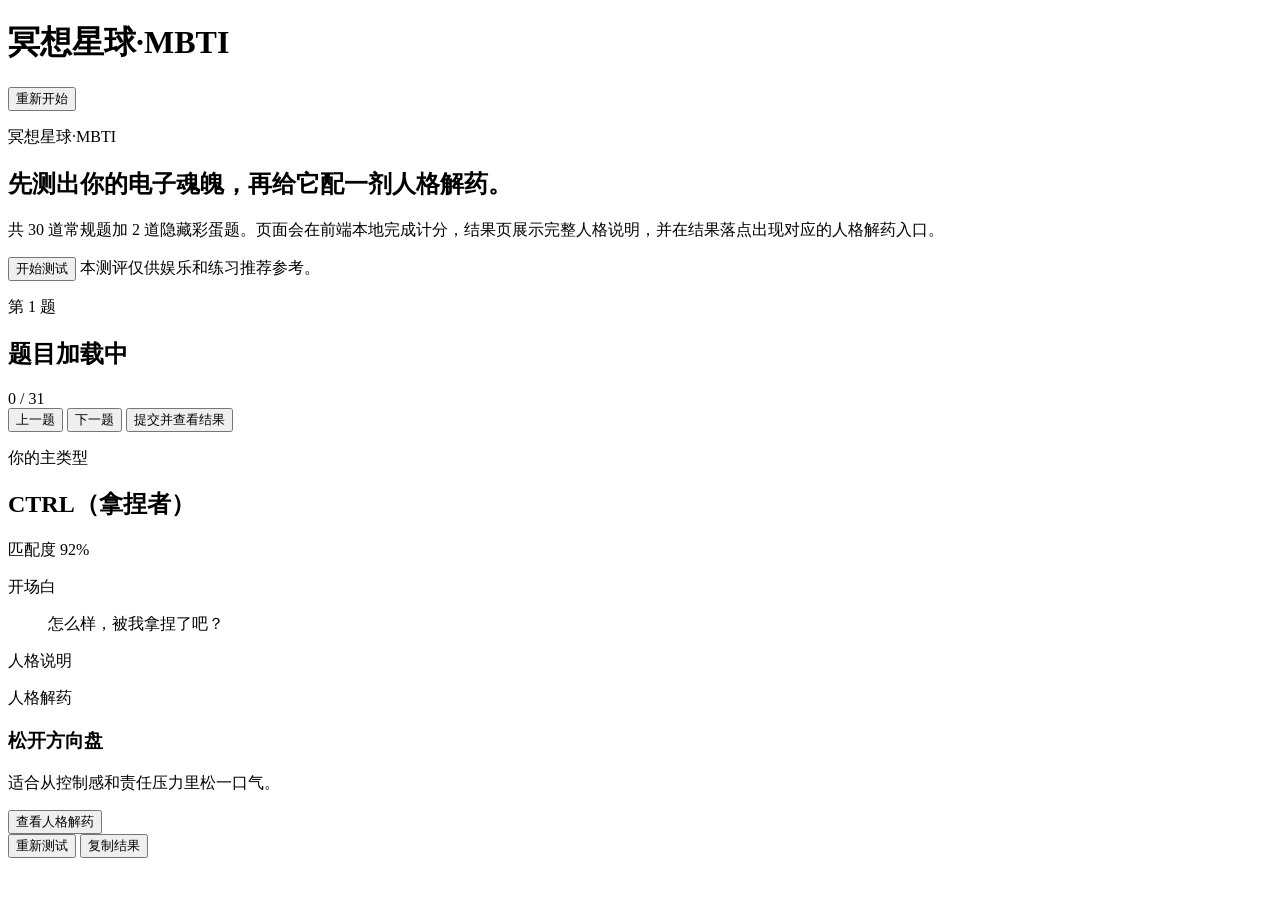
==== index.html @ 982e72dc "冥想星球SBTI 1.0" ====
<!doctype html>
<html lang="zh-CN">
  <head>
    <meta charset="UTF-8" />
    <meta name="viewport" content="width=device-width, initial-scale=1.0" />
    <title>冥想星球·MBTI</title>
    <meta
      name="description"
      content="冥想星球·MBTI 测评。前端本地完成题目计算，展示完整人格长文案，并根据人格结果推荐对应的人格解药。"
    />
    <link rel="stylesheet" href="./assets/styles.css" />
  </head>
  <body>
    <main class="app-shell">
      <header class="topbar">
        <div>
          <h1>冥想星球·MBTI</h1>
        </div>
        <button class="ghost-button hidden" id="resetTopBtn" type="button">重新开始</button>
      </header>

      <section class="intro surface" id="introScreen">
        <div class="intro-copy">
          <p class="section-kicker">冥想星球·MBTI</p>
          <h2>先测出你的电子魂魄，再给它配一剂人格解药。</h2>
          <p>
            共 30 道常规题加 2 道隐藏彩蛋题。页面会在前端本地完成计分，结果页展示完整人格说明，并在结果落点出现对应的人格解药入口。
          </p>
          <div class="intro-actions">
            <button class="primary-button" id="startBtn" type="button">开始测试</button>
            <span>本测评仅供娱乐和练习推荐参考。</span>
          </div>
        </div>
      </section>

      <section class="test surface hidden" id="testScreen">
        <div class="test-head">
          <div>
            <p class="section-kicker" id="questionMeta">第 1 题</p>
            <h2 id="questionTitle">题目加载中</h2>
          </div>
          <div class="progress-label" id="progressText">0 / 31</div>
        </div>
        <div class="progress-track" aria-hidden="true"><span id="progressBar"></span></div>
        <form id="questionForm" class="options"></form>
        <div class="test-actions">
          <button class="ghost-button" id="prevBtn" type="button">上一题</button>
          <button class="secondary-button" id="nextBtn" type="button">下一题</button>
          <button class="primary-button hidden" id="submitBtn" type="button">提交并查看结果</button>
        </div>
      </section>

      <section class="result surface hidden" id="resultScreen">
        <div class="result-top">
          <div class="result-title">
            <p class="section-kicker" id="resultKicker">你的主类型</p>
            <h2 id="resultName">CTRL（拿捏者）</h2>
            <p class="match-badge" id="matchBadge">匹配度 92%</p>
          </div>
        </div>

        <div class="result-block">
          <p class="section-kicker">开场白</p>
          <blockquote class="result-quote" id="resultIntro">怎么样，被我拿捏了吧？</blockquote>
          <p class="section-kicker">人格说明</p>
          <p class="result-description" id="resultDesc"></p>
          <p class="safety-note hidden" id="safetyNote"></p>
        </div>

        <div class="antidote-band" id="antidoteBlock">
          <p class="section-kicker">人格解药</p>
          <h3 id="antidoteTitle">松开方向盘</h3>
          <p id="antidoteSubtitle">适合从控制感和责任压力里松一口气。</p>
          <button class="primary-button" id="antidoteBtn" type="button">查看人格解药</button>
        </div>

        <div class="result-actions">
          <button class="ghost-button" id="restartBtn" type="button">重新测试</button>
          <button class="secondary-button" id="copyBtn" type="button">复制结果</button>
        </div>
      </section>
    </main>

    <script src="./assets/data/sbti-data.js"></script>
    <script src="./assets/data/antidote-data.js"></script>
    <script src="./assets/js/app.js"></script>
  </body>
</html>
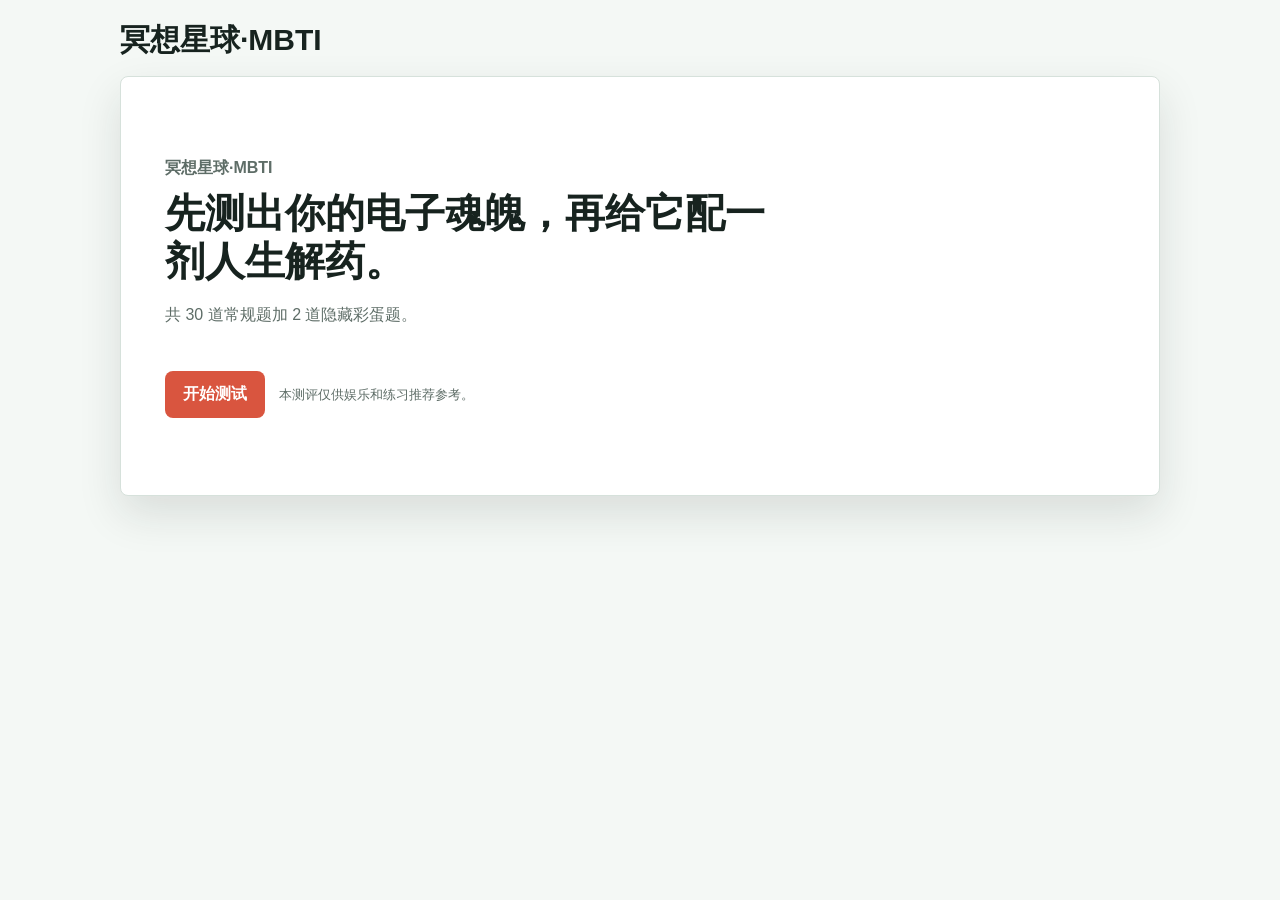
==== commit 0639ba5e: "feat: 修改内容" ====
--- a/index.html
+++ b/index.html
@@ -6,13 +6,13 @@
     <title>冥想星球·MBTI</title>
     <meta
       name="description"
-      content="冥想星球·MBTI 测评。前端本地完成题目计算，展示完整人格长文案，并根据人格结果推荐对应的人格解药。"
+      content="冥想星球·MBTI 测评。测试你的人格，并根据人格结果推荐对应的人生解药。"
     />
     <link rel="stylesheet" href="./assets/styles.css" />
   </head>
   <body>
     <main class="app-shell">
-      <header class="topbar">
+      <header class="topbar" id="topbar">
         <div>
           <h1>冥想星球·MBTI</h1>
         </div>
@@ -22,9 +22,9 @@
       <section class="intro surface" id="introScreen">
         <div class="intro-copy">
           <p class="section-kicker">冥想星球·MBTI</p>
-          <h2>先测出你的电子魂魄，再给它配一剂人格解药。</h2>
+          <h2>先测出你的电子魂魄，再给它配一剂人生解药。</h2>
           <p>
-            共 30 道常规题加 2 道隐藏彩蛋题。页面会在前端本地完成计分，结果页展示完整人格说明，并在结果落点出现对应的人格解药入口。
+            共 30 道常规题加 2 道隐藏彩蛋题。
           </p>
           <div class="intro-actions">
             <button class="primary-button" id="startBtn" type="button">开始测试</button>
@@ -34,14 +34,14 @@
       </section>
 
       <section class="test surface hidden" id="testScreen">
+        <div class="test-progress">
+          <div class="progress-label" id="progressText">0 / 31</div>
+          <div class="progress-track" aria-hidden="true"><span id="progressBar"></span></div>
+        </div>
         <div class="test-head">
-          <div>
-            <p class="section-kicker" id="questionMeta">第 1 题</p>
-            <h2 id="questionTitle">题目加载中</h2>
-          </div>
-          <div class="progress-label" id="progressText">0 / 31</div>
+          <p class="section-kicker" id="questionMeta">第 1 题</p>
+          <h2 id="questionTitle">题目加载中</h2>
         </div>
-        <div class="progress-track" aria-hidden="true"><span id="progressBar"></span></div>
         <form id="questionForm" class="options"></form>
         <div class="test-actions">
           <button class="ghost-button" id="prevBtn" type="button">上一题</button>
@@ -68,10 +68,10 @@
         </div>
 
         <div class="antidote-band" id="antidoteBlock">
-          <p class="section-kicker">人格解药</p>
+          <p class="section-kicker">人生解药</p>
           <h3 id="antidoteTitle">松开方向盘</h3>
           <p id="antidoteSubtitle">适合从控制感和责任压力里松一口气。</p>
-          <button class="primary-button" id="antidoteBtn" type="button">查看人格解药</button>
+          <button class="primary-button" id="antidoteBtn" type="button">查看人生解药</button>
         </div>
 
         <div class="result-actions">
@@ -81,6 +81,8 @@
       </section>
     </main>
 
+    <script src="./assets/data/sbti-questions.js"></script>
+    <script src="./assets/data/sbti-results.js"></script>
     <script src="./assets/data/sbti-data.js"></script>
     <script src="./assets/data/antidote-data.js"></script>
     <script src="./assets/js/app.js"></script>
--- a/assets/styles.css
+++ b/assets/styles.css
@@ -0,0 +1,601 @@
+:root {
+  --bg: #f4f8f5;
+  --surface: #ffffff;
+  --ink: #17231f;
+  --muted: #5e6d67;
+  --line: #d6e1db;
+  --green: #2f7d75;
+  --green-dark: #1f5f59;
+  --coral: #d9553f;
+  --yellow: #f3b63f;
+  --soft: #eaf4ef;
+  --shadow: 0 18px 44px rgba(23, 35, 31, 0.12);
+}
+
+* {
+  box-sizing: border-box;
+}
+
+html,
+body {
+  margin: 0;
+  min-height: 100%;
+}
+
+body {
+  font-family: -apple-system, BlinkMacSystemFont, "Segoe UI", "PingFang SC", "Microsoft YaHei", sans-serif;
+  background: var(--bg);
+  color: var(--ink);
+}
+
+button {
+  border: 0;
+  border-radius: 8px;
+  cursor: pointer;
+  font: inherit;
+  font-weight: 700;
+}
+
+a {
+  color: inherit;
+}
+
+button:disabled {
+  cursor: not-allowed;
+  opacity: 0.45;
+}
+
+.hidden {
+  display: none !important;
+}
+
+.app-shell {
+  width: min(1040px, calc(100% - 28px));
+  margin: 0 auto;
+  padding: 22px 0 48px;
+}
+
+.topbar {
+  display: flex;
+  justify-content: space-between;
+  align-items: center;
+  gap: 18px;
+  margin-bottom: 18px;
+}
+
+.topbar h1,
+.intro h2,
+.test h2,
+.result h2,
+.result h3 {
+  margin: 0;
+  letter-spacing: 0;
+}
+
+.topbar h1 {
+  font-size: 30px;
+  line-height: 1.2;
+}
+
+.section-kicker,
+.eyebrow {
+  margin: 0 0 8px;
+  color: var(--green-dark);
+  font-size: 13px;
+  font-weight: 800;
+}
+
+.surface {
+  background: var(--surface);
+  border: 1px solid var(--line);
+  border-radius: 8px;
+  box-shadow: var(--shadow);
+}
+
+.intro {
+  display: grid;
+  grid-template-columns: 1fr;
+  min-height: 420px;
+  overflow: hidden;
+}
+
+.intro-copy {
+  display: flex;
+  flex-direction: column;
+  justify-content: center;
+  padding: 44px;
+}
+
+.intro-copy h2 {
+  max-width: 620px;
+  font-size: 40px;
+  line-height: 1.18;
+}
+
+.intro-copy p {
+  max-width: 680px;
+  color: var(--muted);
+  font-size: 16px;
+  line-height: 1.8;
+}
+
+.intro-actions {
+  display: flex;
+  align-items: center;
+  flex-wrap: wrap;
+  gap: 14px;
+  margin-top: 26px;
+}
+
+.intro-actions span {
+  color: var(--muted);
+  font-size: 13px;
+}
+
+.primary-button {
+  background: var(--coral);
+  color: #fff;
+  padding: 13px 18px;
+}
+
+.secondary-button {
+  background: var(--green);
+  color: #fff;
+  padding: 13px 18px;
+}
+
+.ghost-button {
+  background: #fff;
+  color: var(--green-dark);
+  border: 1px solid var(--line);
+  padding: 12px 16px;
+}
+
+.ghost-link,
+.primary-link {
+  display: inline-flex;
+  align-items: center;
+  justify-content: center;
+  min-height: 44px;
+  border-radius: 8px;
+  font-weight: 800;
+  text-decoration: none;
+}
+
+.ghost-link {
+  padding: 0 16px;
+  border: 1px solid var(--line);
+  color: var(--green-dark);
+  background: #fff;
+}
+
+.primary-link {
+  width: fit-content;
+  margin-top: 18px;
+  padding: 0 18px;
+  color: #fff;
+  background: var(--coral);
+}
+
+.test,
+.result {
+  padding: 26px;
+}
+
+.test-head {
+  margin-bottom: 30px;
+}
+
+.test h2 {
+  font-size: 24px;
+  line-height: 1.55;
+  white-space: pre-wrap;
+  max-width: 820px;
+}
+
+.test-progress {
+  display: flex;
+  flex-direction: column;
+  align-items: flex-end;
+  gap: 12px;
+  width: min(320px, 34vw);
+  min-width: 220px;
+  margin-left: auto;
+  margin-bottom: 24px;
+}
+
+.progress-label {
+  white-space: nowrap;
+  color: var(--green-dark);
+  font-weight: 900;
+}
+
+.progress-track {
+  height: 10px;
+  width: 100%;
+  overflow: hidden;
+  border-radius: 8px;
+  background: #e4ece8;
+}
+
+.progress-track span {
+  display: block;
+  width: 0;
+  height: 100%;
+  border-radius: inherit;
+  background: var(--green);
+  transition: width 180ms ease;
+}
+
+.options {
+  display: grid;
+  gap: 12px;
+  margin-top: 14px;
+}
+
+.option-row {
+  display: grid;
+  grid-template-columns: 34px 1fr;
+  gap: 12px;
+  align-items: start;
+  padding: 16px;
+  border: 1px solid var(--line);
+  border-radius: 8px;
+  background: #fff;
+}
+
+.option-row input {
+  width: 20px;
+  height: 20px;
+  margin: 2px 0 0;
+  accent-color: var(--coral);
+}
+
+.option-label {
+  color: var(--ink);
+  font-size: 16px;
+  line-height: 1.65;
+}
+
+.option-code {
+  color: var(--coral);
+  font-weight: 900;
+  margin-right: 8px;
+}
+
+.test-actions,
+.result-actions {
+  display: flex;
+  flex-wrap: wrap;
+  gap: 12px;
+  margin-top: 22px;
+}
+
+.test-actions {
+  justify-content: center;
+}
+
+.result-actions {
+  justify-content: flex-end;
+}
+
+.result-top {
+  display: grid;
+  grid-template-columns: 1fr;
+  gap: 22px;
+  align-items: stretch;
+}
+
+.result-title {
+  display: flex;
+  flex-direction: column;
+  justify-content: center;
+  min-height: 180px;
+  padding: 20px 0 8px;
+}
+
+.result-title h2 {
+  font-size: 42px;
+  line-height: 1.18;
+}
+
+.match-badge {
+  display: inline-flex;
+  width: fit-content;
+  margin: 18px 0 0;
+  padding: 9px 12px;
+  border: 1px solid var(--line);
+  border-radius: 8px;
+  color: var(--green-dark);
+  background: var(--soft);
+  font-weight: 900;
+}
+
+.result-block {
+  margin-top: 24px;
+  padding-top: 22px;
+  border-top: 1px solid var(--line);
+}
+
+.result-block h3,
+.antidote-band h3 {
+  font-size: 22px;
+  line-height: 1.35;
+}
+
+.result-block p,
+.antidote-band p {
+  color: var(--muted);
+  font-size: 15px;
+  line-height: 1.9;
+}
+
+.result-quote {
+  margin: 0 0 22px;
+  padding: 14px 16px;
+  border-left: 4px solid var(--coral);
+  background: #fff7f3;
+  color: var(--ink);
+  font-size: 20px;
+  font-weight: 800;
+  line-height: 1.6;
+}
+
+.result-description {
+  margin: 0;
+  color: var(--ink) !important;
+  font-size: 16px !important;
+  line-height: 1.95 !important;
+  white-space: pre-wrap;
+}
+
+.safety-note {
+  padding: 12px 14px;
+  border-left: 4px solid var(--yellow);
+  background: #fff8e4;
+  color: #5f4920 !important;
+}
+
+.antidote-band {
+  margin-top: 24px;
+  padding: 22px;
+  border-radius: 8px;
+  background: #183b34;
+  color: #fff;
+}
+
+.antidote-band .section-kicker,
+.antidote-band p {
+  color: #d7ece4;
+}
+
+.prescription-page {
+  display: grid;
+  gap: 22px;
+  padding: 30px;
+  background:
+    linear-gradient(180deg, rgba(234, 244, 239, 0.72), rgba(255, 255, 255, 0) 260px),
+    #fff;
+}
+
+.prescription-hero {
+  padding-bottom: 22px;
+  border-bottom: 1px solid var(--line);
+}
+
+.prescription-hero h2,
+.prescription-panel h3 {
+  margin: 0;
+  letter-spacing: 0;
+}
+
+.prescription-hero h2 {
+  font-size: 38px;
+  line-height: 1.2;
+}
+
+.prescription-hero p,
+.practice-item p {
+  color: var(--muted);
+  line-height: 1.85;
+}
+
+.prescription-name {
+  margin: 8px 0 0;
+  color: var(--ink) !important;
+  font-size: 20px;
+  font-weight: 800;
+  line-height: 1.4;
+}
+
+.prescription-meta {
+  display: inline-flex;
+  margin: 4px 0 0;
+  padding: 8px 10px;
+  border: 1px solid var(--line);
+  border-radius: 8px;
+  background: #fff;
+  color: var(--green-dark) !important;
+  font-weight: 800;
+}
+
+.prescription-panel {
+  padding: 20px;
+  border: 1px solid var(--line);
+  border-radius: 8px;
+  background: rgba(255, 255, 255, 0.88);
+}
+
+.prescription-panel-head {
+  display: flex;
+  justify-content: space-between;
+  gap: 18px;
+  align-items: flex-start;
+  flex-wrap: wrap;
+}
+
+.prescription-panel-head span {
+  padding: 8px 10px;
+  border-radius: 8px;
+  background: var(--soft);
+  color: var(--green-dark);
+  font-weight: 900;
+}
+
+.featured-practices {
+  display: grid;
+  grid-template-columns: repeat(3, minmax(0, 1fr));
+  gap: 12px;
+  margin-top: 16px;
+}
+
+.featured-practice {
+  display: grid;
+  grid-template-columns: 34px 1fr;
+  gap: 12px;
+  min-height: 132px;
+  border: 1px solid var(--line);
+  border-radius: 8px;
+  padding: 12px;
+  background: #fff;
+  text-decoration: none;
+}
+
+.featured-practice strong,
+.featured-practice em {
+  display: block;
+}
+
+.featured-practice strong {
+  font-size: 17px;
+  line-height: 1.35;
+}
+
+.featured-practice em {
+  margin-top: 8px;
+  color: var(--muted);
+  font-style: normal;
+  line-height: 1.65;
+}
+
+.practice-list {
+  display: grid;
+  gap: 12px;
+  margin-top: 16px;
+}
+
+.practice-item {
+  padding: 16px;
+  border: 1px solid var(--line);
+  border-radius: 8px;
+  background: #fff;
+}
+
+.practice-title-row {
+  display: flex;
+  align-items: center;
+  gap: 12px;
+  flex-wrap: wrap;
+}
+
+.practice-title-row h4 {
+  flex: 1;
+  min-width: 180px;
+  margin: 0;
+  font-size: 18px;
+  line-height: 1.35;
+}
+
+.practice-order {
+  display: inline-flex;
+  align-items: center;
+  justify-content: center;
+  width: 30px;
+  height: 30px;
+  border-radius: 8px;
+  background: var(--coral);
+  color: #fff;
+  font-weight: 900;
+}
+
+.practice-duration {
+  color: var(--green-dark);
+  font-weight: 900;
+}
+
+.practice-foot,
+.prescription-actions {
+  display: flex;
+  justify-content: space-between;
+  gap: 12px;
+  align-items: center;
+  flex-wrap: wrap;
+}
+
+.practice-foot span {
+  color: var(--muted);
+  font-size: 13px;
+}
+
+.practice-foot a {
+  color: var(--coral);
+  font-weight: 900;
+  text-decoration: none;
+}
+
+.prescription-actions {
+  justify-content: flex-end;
+}
+
+@media (max-width: 760px) {
+  .app-shell {
+    width: min(100% - 20px, 1040px);
+    padding-top: 14px;
+  }
+
+  .topbar {
+    align-items: flex-start;
+  }
+
+  .topbar h1 {
+    font-size: 24px;
+  }
+
+  .intro,
+  .result-top,
+  .featured-practices {
+    grid-template-columns: 1fr;
+  }
+
+  .intro-copy,
+  .prescription-page,
+  .test,
+  .result {
+    padding: 18px;
+  }
+
+  .intro-copy h2,
+  .result-title h2,
+  .prescription-hero h2 {
+    font-size: 28px;
+  }
+
+  .test h2 {
+    font-size: 20px;
+  }
+
+  .test-head {
+    margin-bottom: 26px;
+  }
+
+  .test-progress {
+    align-items: stretch;
+    width: 100%;
+    min-width: 0;
+    margin-bottom: 20px;
+  }
+
+  .options {
+    margin-top: 18px;
+  }
+}
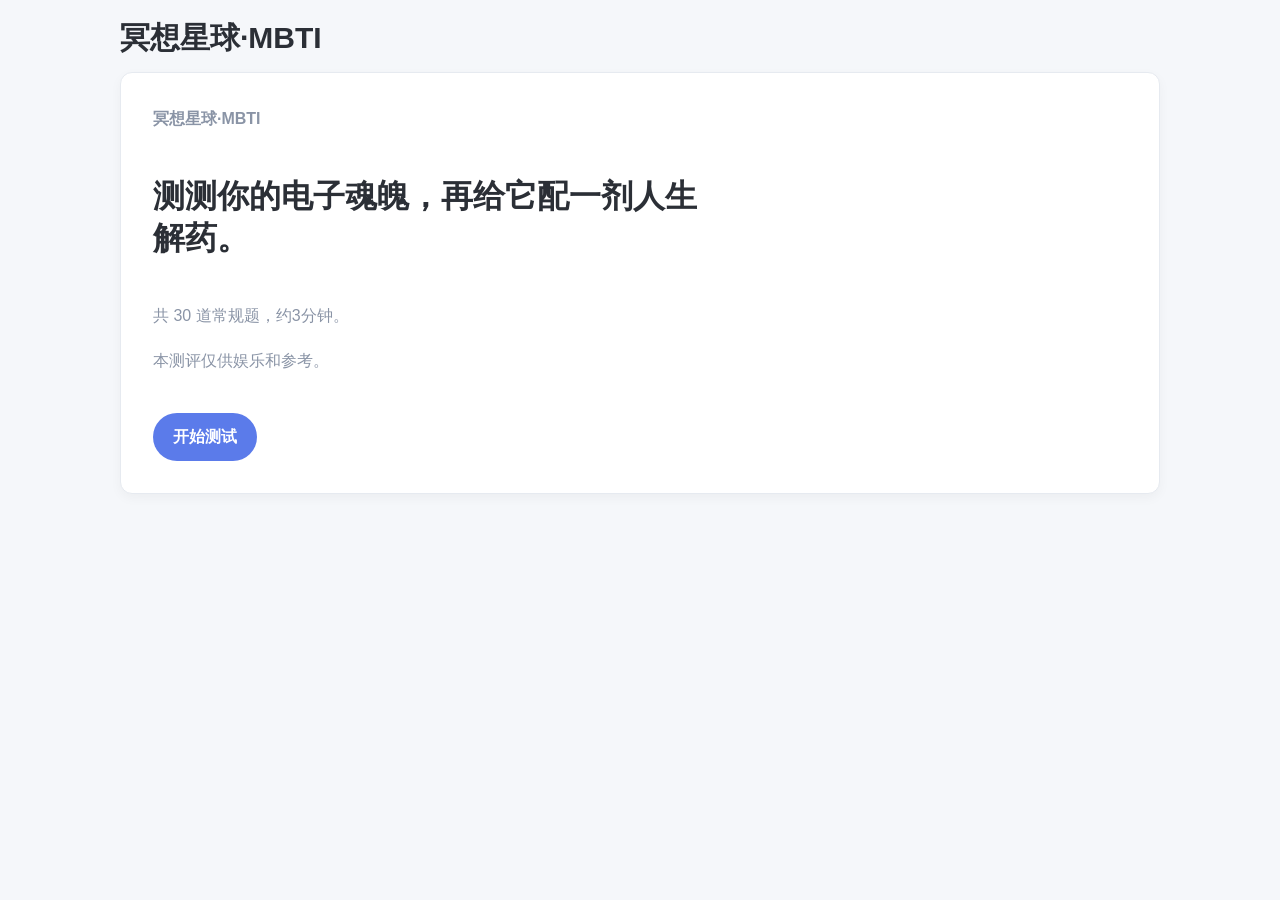
==== commit c645abb3: "根据品牌UI规范，修改样式" ====
--- a/index.html
+++ b/index.html
@@ -16,50 +16,52 @@
         <div>
           <h1>冥想星球·MBTI</h1>
         </div>
-        <button class="ghost-button hidden" id="resetTopBtn" type="button">重新开始</button>
+        <button class="button-ghost hidden" id="resetTopBtn" type="button">重新开始</button>
       </header>
 
-      <section class="intro surface" id="introScreen">
-        <div class="intro-copy">
-          <p class="section-kicker">冥想星球·MBTI</p>
-          <h2>先测出你的电子魂魄，再给它配一剂人生解药。</h2>
-          <p>
-            共 30 道常规题加 2 道隐藏彩蛋题。
-          </p>
-          <div class="intro-actions">
-            <button class="primary-button" id="startBtn" type="button">开始测试</button>
-            <span>本测评仅供娱乐和练习推荐参考。</span>
+      <section class="intro-screen" id="introScreen">
+        <div class="card intro-card">
+          <div class="intro-copy">
+            <p class="section-kicker">冥想星球·MBTI</p>
+            <h2>测测你的电子魂魄，再给它配一剂人生解药。</h2>
+            <p class="intro-summary">
+              共 30 道常规题，约3分钟。
+            </p>
+            <p class="intro-note">本测评仅供娱乐和参考。</p>
+            <div class="intro-actions">
+              <button class="button-primary" id="startBtn" type="button">开始测试</button>
+            </div>
           </div>
         </div>
       </section>
 
-      <section class="test surface hidden" id="testScreen">
-        <div class="test-progress">
-          <div class="progress-label" id="progressText">0 / 31</div>
-          <div class="progress-track" aria-hidden="true"><span id="progressBar"></span></div>
-        </div>
-        <div class="test-head">
-          <p class="section-kicker" id="questionMeta">第 1 题</p>
-          <h2 id="questionTitle">题目加载中</h2>
-        </div>
-        <form id="questionForm" class="options"></form>
-        <div class="test-actions">
-          <button class="ghost-button" id="prevBtn" type="button">上一题</button>
-          <button class="secondary-button" id="nextBtn" type="button">下一题</button>
-          <button class="primary-button hidden" id="submitBtn" type="button">提交并查看结果</button>
+      <section class="test hidden" id="testScreen">
+        <div class="card test-card">
+          <div class="test-progress">
+            <div class="progress-label progress" id="progressText">0 / 31</div>
+            <div class="progress-track" aria-hidden="true"><span id="progressBar"></span></div>
+          </div>
+          <div class="test-head">
+            <p class="section-kicker" id="questionMeta">第 1 题</p>
+            <h2 id="questionTitle">题目加载中</h2>
+          </div>
+          <form id="questionForm" class="options"></form>
+          <div class="test-actions">
+            <button class="button-ghost" id="prevBtn" type="button">上一题</button>
+            <button class="button-secondary" id="nextBtn" type="button">下一题</button>
+            <button class="button-primary hidden" id="submitBtn" type="button">提交并查看结果</button>
+          </div>
         </div>
       </section>
 
-      <section class="result surface hidden" id="resultScreen">
-        <div class="result-top">
-          <div class="result-title">
-            <p class="section-kicker" id="resultKicker">你的主类型</p>
-            <h2 id="resultName">CTRL（拿捏者）</h2>
-            <p class="match-badge" id="matchBadge">匹配度 92%</p>
-          </div>
+      <section class="result hidden" id="resultScreen">
+        <div class="card result-card result-card--highlight">
+          <p class="section-kicker" id="resultKicker">你的主类型</p>
+          <h2 class="result-highlight" id="resultName">CTRL（拿捏者）</h2>
+          <p class="result-match" id="matchBadge">匹配度 92%</p>
         </div>
 
-        <div class="result-block">
+        <div class="card result-card result-card--detail">
           <p class="section-kicker">开场白</p>
           <blockquote class="result-quote" id="resultIntro">怎么样，被我拿捏了吧？</blockquote>
           <p class="section-kicker">人格说明</p>
@@ -67,16 +69,16 @@
           <p class="safety-note hidden" id="safetyNote"></p>
         </div>
 
-        <div class="antidote-band" id="antidoteBlock">
+        <div class="card result-card result-card--antidote" id="antidoteBlock">
           <p class="section-kicker">人生解药</p>
           <h3 id="antidoteTitle">松开方向盘</h3>
           <p id="antidoteSubtitle">适合从控制感和责任压力里松一口气。</p>
-          <button class="primary-button" id="antidoteBtn" type="button">查看人生解药</button>
+          <button class="button-primary" id="antidoteBtn" type="button">查看人生解药</button>
         </div>
 
         <div class="result-actions">
-          <button class="ghost-button" id="restartBtn" type="button">重新测试</button>
-          <button class="secondary-button" id="copyBtn" type="button">复制结果</button>
+          <button class="button-ghost" id="restartBtn" type="button">重新测试</button>
+          <button class="button-secondary" id="copyBtn" type="button">复制结果</button>
         </div>
       </section>
     </main>
--- a/assets/styles.css
+++ b/assets/styles.css
@@ -1,15 +1,25 @@
 :root {
-  --bg: #f4f8f5;
-  --surface: #ffffff;
-  --ink: #17231f;
-  --muted: #5e6d67;
-  --line: #d6e1db;
-  --green: #2f7d75;
-  --green-dark: #1f5f59;
-  --coral: #d9553f;
-  --yellow: #f3b63f;
-  --soft: #eaf4ef;
-  --shadow: 0 18px 44px rgba(23, 35, 31, 0.12);
+  --color-bg: #f5f7fa;
+  --color-surface: #ffffff;
+  --color-text-primary: #2b2f36;
+  --color-text-secondary: #8a94a6;
+  --color-text-disabled: #c0c6d4;
+  --color-primary: #5b7bea;
+  --color-primary-light: #e8edff;
+  --color-border: #e6eaf0;
+  --color-fill-light: #f2f4f8;
+  --color-success: #6fcf97;
+  --space-4: 4px;
+  --space-8: 8px;
+  --space-12: 12px;
+  --space-16: 16px;
+  --space-20: 20px;
+  --space-24: 24px;
+  --space-32: 32px;
+  --radius-sm: 8px;
+  --radius-md: 12px;
+  --radius-lg: 24px;
+  --shadow-soft: 0 4px 12px rgba(0, 0, 0, 0.04);
 }
 
 * {
@@ -24,16 +34,17 @@
 
 body {
   font-family: -apple-system, BlinkMacSystemFont, "Segoe UI", "PingFang SC", "Microsoft YaHei", sans-serif;
-  background: var(--bg);
-  color: var(--ink);
+  background: var(--color-bg);
+  color: var(--color-text-primary);
+}
+
+button,
+a {
+  font: inherit;
 }
 
 button {
-  border: 0;
-  border-radius: 8px;
   cursor: pointer;
-  font: inherit;
-  font-weight: 700;
 }
 
 a {
@@ -43,6 +54,7 @@
 button:disabled {
   cursor: not-allowed;
   opacity: 0.45;
+  color: var(--color-text-disabled);
 }
 
 .hidden {
@@ -52,22 +64,26 @@
 .app-shell {
   width: min(1040px, calc(100% - 28px));
   margin: 0 auto;
-  padding: 22px 0 48px;
+  padding: var(--space-20) 0 var(--space-32);
 }
 
 .topbar {
   display: flex;
   justify-content: space-between;
   align-items: center;
-  gap: 18px;
-  margin-bottom: 18px;
+  gap: var(--space-16);
+  margin-bottom: var(--space-16);
 }
 
 .topbar h1,
 .intro h2,
 .test h2,
 .result h2,
-.result h3 {
+.result h3,
+.prescription-card h2,
+.prescription-card h3,
+.prescription-hero h2,
+.prescription-panel h3 {
   margin: 0;
   letter-spacing: 0;
 }
@@ -79,22 +95,93 @@
 
 .section-kicker,
 .eyebrow {
-  margin: 0 0 8px;
-  color: var(--green-dark);
+  margin: 0 0 var(--space-8);
+  color: var(--color-text-secondary);
   font-size: 13px;
-  font-weight: 800;
-}
-
-.surface {
-  background: var(--surface);
-  border: 1px solid var(--line);
-  border-radius: 8px;
-  box-shadow: var(--shadow);
-}
-
-.intro {
-  display: grid;
-  grid-template-columns: 1fr;
+  font-weight: 700;
+}
+
+.card,
+.surface,
+.prescription-panel,
+.featured-practice,
+.practice-item {
+  background: var(--color-surface);
+  border: 1px solid var(--color-border);
+  border-radius: var(--radius-md);
+  box-shadow: var(--shadow-soft);
+}
+
+.button-primary,
+.primary-button,
+.primary-link {
+  display: inline-flex;
+  align-items: center;
+  justify-content: center;
+  min-height: 48px;
+  padding: 0 var(--space-20);
+  border: none;
+  border-radius: var(--radius-lg);
+  background: var(--color-primary);
+  color: var(--color-surface);
+  font-weight: 700;
+  text-decoration: none;
+}
+
+.button-secondary,
+.secondary-button {
+  display: inline-flex;
+  align-items: center;
+  justify-content: center;
+  min-height: 48px;
+  padding: 0 var(--space-20);
+  border: 1px solid transparent;
+  border-radius: var(--radius-lg);
+  background: var(--color-primary-light);
+  color: var(--color-primary);
+  font-weight: 700;
+}
+
+.button-ghost,
+.ghost-button,
+.ghost-link {
+  display: inline-flex;
+  align-items: center;
+  justify-content: center;
+  min-height: 48px;
+  padding: 0 var(--space-20);
+  border: 1px solid var(--color-border);
+  border-radius: var(--radius-lg);
+  background: transparent;
+  color: var(--color-primary);
+  font-weight: 700;
+  text-decoration: none;
+}
+
+.progress,
+.progress-label {
+  color: var(--color-primary);
+  font-weight: 600;
+}
+
+.result-highlight {
+  font-size: 28px;
+  line-height: 1.25;
+  color: var(--color-primary);
+  text-align: center;
+}
+
+.intro,
+.test,
+.result {
+  padding: var(--space-24);
+}
+
+.intro-screen {
+  display: block;
+}
+
+.intro-card {
   min-height: 420px;
   overflow: hidden;
 }
@@ -103,119 +190,72 @@
   display: flex;
   flex-direction: column;
   justify-content: center;
-  padding: 44px;
+  gap: var(--space-16);
+  min-height: 420px;
+  padding: var(--space-32);
 }
 
 .intro-copy h2 {
-  max-width: 620px;
-  font-size: 40px;
-  line-height: 1.18;
+  max-width: 560px;
+  font-size: 32px;
+  line-height: 1.3;
 }
 
 .intro-copy p {
   max-width: 680px;
-  color: var(--muted);
+  margin: 0;
+  color: var(--color-text-secondary);
   font-size: 16px;
   line-height: 1.8;
 }
 
+.intro-summary {
+  max-width: 560px;
+}
+
+.intro-note {
+  max-width: 520px;
+  font-size: 14px;
+}
+
 .intro-actions {
   display: flex;
   align-items: center;
-  flex-wrap: wrap;
-  gap: 14px;
-  margin-top: 26px;
-}
-
-.intro-actions span {
-  color: var(--muted);
-  font-size: 13px;
-}
-
-.primary-button {
-  background: var(--coral);
-  color: #fff;
-  padding: 13px 18px;
-}
-
-.secondary-button {
-  background: var(--green);
-  color: #fff;
-  padding: 13px 18px;
-}
-
-.ghost-button {
-  background: #fff;
-  color: var(--green-dark);
-  border: 1px solid var(--line);
-  padding: 12px 16px;
-}
-
-.ghost-link,
-.primary-link {
-  display: inline-flex;
-  align-items: center;
-  justify-content: center;
-  min-height: 44px;
-  border-radius: 8px;
-  font-weight: 800;
-  text-decoration: none;
-}
-
-.ghost-link {
-  padding: 0 16px;
-  border: 1px solid var(--line);
-  color: var(--green-dark);
-  background: #fff;
-}
-
-.primary-link {
-  width: fit-content;
-  margin-top: 18px;
-  padding: 0 18px;
-  color: #fff;
-  background: var(--coral);
-}
-
-.test,
-.result {
-  padding: 26px;
+  margin-top: auto;
+  padding-top: var(--space-12);
 }
 
 .test-head {
-  margin-bottom: 30px;
+  margin-bottom: var(--space-24);
 }
 
 .test h2 {
+  max-width: 820px;
   font-size: 24px;
   line-height: 1.55;
   white-space: pre-wrap;
-  max-width: 820px;
 }
 
 .test-progress {
   display: flex;
   flex-direction: column;
-  align-items: flex-end;
-  gap: 12px;
-  width: min(320px, 34vw);
-  min-width: 220px;
-  margin-left: auto;
-  margin-bottom: 24px;
-}
-
-.progress-label {
-  white-space: nowrap;
-  color: var(--green-dark);
-  font-weight: 900;
+  align-items: flex-start;
+  gap: var(--space-8);
+  width: 100%;
+  min-width: 0;
+  margin-bottom: var(--space-20);
+}
+
+.test-card {
+  padding: var(--space-24);
 }
 
 .progress-track {
-  height: 10px;
-  width: 100%;
+  height: 8px;
+  width: min(320px, 100%);
   overflow: hidden;
-  border-radius: 8px;
-  background: #e4ece8;
+  border-radius: var(--radius-sm);
+  background: var(--color-fill-light);
 }
 
 .progress-track span {
@@ -223,278 +263,288 @@
   width: 0;
   height: 100%;
   border-radius: inherit;
-  background: var(--green);
+  background: var(--color-primary);
   transition: width 180ms ease;
 }
 
 .options {
   display: grid;
-  gap: 12px;
-  margin-top: 14px;
-}
-
+  gap: var(--space-12);
+  margin-top: var(--space-12);
+}
+
+.option,
 .option-row {
   display: grid;
   grid-template-columns: 34px 1fr;
-  gap: 12px;
+  gap: var(--space-12);
   align-items: start;
-  padding: 16px;
-  border: 1px solid var(--line);
-  border-radius: 8px;
-  background: #fff;
-}
-
+  min-height: 48px;
+  padding: var(--space-16);
+  border: 1px solid var(--color-border);
+  border-radius: var(--radius-lg);
+  background: var(--color-fill-light);
+}
+
+.option.selected,
+.option-row.selected {
+  border: 2px solid var(--color-primary);
+  background: var(--color-surface);
+  color: var(--color-primary);
+}
+
+.option {
+  cursor: pointer;
+}
+
+.option input,
 .option-row input {
   width: 20px;
   height: 20px;
   margin: 2px 0 0;
-  accent-color: var(--coral);
+  accent-color: var(--color-primary);
 }
 
 .option-label {
-  color: var(--ink);
+  color: var(--color-text-primary);
   font-size: 16px;
   line-height: 1.65;
 }
 
 .option-code {
-  color: var(--coral);
-  font-weight: 900;
-  margin-right: 8px;
+  color: var(--color-primary);
+  font-weight: 700;
+  margin-right: var(--space-8);
 }
 
 .test-actions,
-.result-actions {
+.result-actions,
+.prescription-actions {
   display: flex;
   flex-wrap: wrap;
-  gap: 12px;
-  margin-top: 22px;
+  gap: var(--space-12);
+  align-items: center;
+  margin-top: var(--space-24);
 }
 
 .test-actions {
+  justify-content: flex-end;
+}
+
+.result-actions,
+.prescription-actions {
+  justify-content: flex-end;
+}
+
+.result {
+  display: grid;
+  gap: var(--space-16);
+  padding: 0;
+}
+
+.result-card {
+  padding: var(--space-20);
+}
+
+.result-card--highlight {
+  display: flex;
+  flex-direction: column;
+  align-items: center;
   justify-content: center;
-}
-
-.result-actions {
-  justify-content: flex-end;
-}
-
-.result-top {
-  display: grid;
-  grid-template-columns: 1fr;
-  gap: 22px;
-  align-items: stretch;
-}
-
-.result-title {
-  display: flex;
-  flex-direction: column;
+  gap: var(--space-12);
+  min-height: 180px;
+  text-align: center;
+}
+
+.result-match {
+  display: inline-flex;
+  align-items: center;
   justify-content: center;
-  min-height: 180px;
-  padding: 20px 0 8px;
-}
-
-.result-title h2 {
-  font-size: 42px;
-  line-height: 1.18;
-}
-
-.match-badge {
-  display: inline-flex;
-  width: fit-content;
-  margin: 18px 0 0;
-  padding: 9px 12px;
-  border: 1px solid var(--line);
-  border-radius: 8px;
-  color: var(--green-dark);
-  background: var(--soft);
-  font-weight: 900;
-}
-
-.result-block {
-  margin-top: 24px;
-  padding-top: 22px;
-  border-top: 1px solid var(--line);
-}
-
-.result-block h3,
-.antidote-band h3 {
+  min-height: 36px;
+  margin: 0;
+  padding: 0 var(--space-12);
+  border: 1px solid var(--color-border);
+  border-radius: var(--radius-lg);
+  background: var(--color-primary-light);
+  color: var(--color-primary);
+  font-weight: 700;
+}
+
+.result-card--detail,
+.result-card--antidote {
+  display: grid;
+  gap: var(--space-12);
+}
+
+.result-card--antidote h3 {
+  margin: 0;
   font-size: 22px;
   line-height: 1.35;
 }
 
-.result-block p,
-.antidote-band p {
-  color: var(--muted);
+.result-card--antidote p {
+  margin: 0;
+  color: var(--color-text-secondary);
   font-size: 15px;
   line-height: 1.9;
 }
 
+.result-card--detail p,
+.prescription-hero p,
+.practice-item p {
+  color: var(--color-text-secondary);
+  font-size: 15px;
+  line-height: 1.9;
+}
+
 .result-quote {
-  margin: 0 0 22px;
-  padding: 14px 16px;
-  border-left: 4px solid var(--coral);
-  background: #fff7f3;
-  color: var(--ink);
-  font-size: 20px;
-  font-weight: 800;
+  margin: 0 0 var(--space-20);
+  padding: var(--space-16);
+  border: 1px solid var(--color-border);
+  border-radius: var(--radius-sm);
+  background: var(--color-primary-light);
+  color: var(--color-text-primary);
+  font-size: 18px;
+  font-weight: 700;
   line-height: 1.6;
 }
 
 .result-description {
   margin: 0;
-  color: var(--ink) !important;
+  color: var(--color-text-primary) !important;
   font-size: 16px !important;
   line-height: 1.95 !important;
   white-space: pre-wrap;
 }
 
 .safety-note {
-  padding: 12px 14px;
-  border-left: 4px solid var(--yellow);
-  background: #fff8e4;
-  color: #5f4920 !important;
-}
-
-.antidote-band {
-  margin-top: 24px;
-  padding: 22px;
-  border-radius: 8px;
-  background: #183b34;
-  color: #fff;
-}
-
-.antidote-band .section-kicker,
-.antidote-band p {
-  color: #d7ece4;
+  padding: var(--space-12) var(--space-16);
+  margin: 0;
+  border: 1px solid var(--color-border);
+  border-radius: var(--radius-sm);
+  background: var(--color-primary-light);
+  color: var(--color-text-primary) !important;
 }
 
 .prescription-page {
   display: grid;
-  gap: 22px;
-  padding: 30px;
-  background:
-    linear-gradient(180deg, rgba(234, 244, 239, 0.72), rgba(255, 255, 255, 0) 260px),
-    #fff;
-}
-
-.prescription-hero {
-  padding-bottom: 22px;
-  border-bottom: 1px solid var(--line);
-}
-
-.prescription-hero h2,
-.prescription-panel h3 {
-  margin: 0;
-  letter-spacing: 0;
-}
-
-.prescription-hero h2 {
+  gap: var(--space-20);
+}
+
+.prescription-card {
+  padding: var(--space-20);
+}
+
+.prescription-card--overview {
+  display: grid;
+  gap: var(--space-12);
+}
+
+.prescription-card h2 {
   font-size: 38px;
   line-height: 1.2;
 }
 
-.prescription-hero p,
-.practice-item p {
-  color: var(--muted);
-  line-height: 1.85;
+.prescription-card h3 {
+  font-size: 22px;
+  line-height: 1.35;
 }
 
 .prescription-name {
-  margin: 8px 0 0;
-  color: var(--ink) !important;
+  margin: var(--space-8) 0 0;
+  color: var(--color-text-primary) !important;
   font-size: 20px;
-  font-weight: 800;
+  font-weight: 700;
   line-height: 1.4;
+}
+
+.prescription-status {
+  margin: 0;
+  color: var(--color-text-secondary);
+  font-size: 15px;
+  line-height: 1.9;
 }
 
 .prescription-meta {
   display: inline-flex;
-  margin: 4px 0 0;
-  padding: 8px 10px;
-  border: 1px solid var(--line);
-  border-radius: 8px;
-  background: #fff;
-  color: var(--green-dark) !important;
-  font-weight: 800;
-}
-
-.prescription-panel {
-  padding: 20px;
-  border: 1px solid var(--line);
-  border-radius: 8px;
-  background: rgba(255, 255, 255, 0.88);
+  margin: var(--space-4) 0 0;
+  padding: var(--space-8) var(--space-12);
+  border: 1px solid var(--color-border);
+  border-radius: var(--radius-lg);
+  background: var(--color-primary-light);
+  color: var(--color-primary) !important;
+  font-weight: 700;
 }
 
 .prescription-panel-head {
   display: flex;
   justify-content: space-between;
-  gap: 18px;
+  gap: var(--space-16);
   align-items: flex-start;
   flex-wrap: wrap;
 }
 
 .prescription-panel-head span {
-  padding: 8px 10px;
-  border-radius: 8px;
-  background: var(--soft);
-  color: var(--green-dark);
-  font-weight: 900;
+  padding: var(--space-8) var(--space-12);
+  border-radius: var(--radius-lg);
+  background: var(--color-primary-light);
+  color: var(--color-primary);
+  font-weight: 700;
 }
 
 .featured-practices {
   display: grid;
-  grid-template-columns: repeat(3, minmax(0, 1fr));
-  gap: 12px;
-  margin-top: 16px;
-}
-
-.featured-practice {
+  gap: var(--space-12);
+  margin-top: var(--space-16);
+}
+
+.practice-card {
+  box-shadow: none;
+}
+
+.practice-card--featured {
   display: grid;
   grid-template-columns: 34px 1fr;
-  gap: 12px;
-  min-height: 132px;
-  border: 1px solid var(--line);
-  border-radius: 8px;
-  padding: 12px;
-  background: #fff;
+  gap: var(--space-12);
+  align-items: start;
+  min-height: 0;
+  padding: var(--space-16);
   text-decoration: none;
 }
 
-.featured-practice strong,
-.featured-practice em {
+.practice-copy strong,
+.practice-copy em {
   display: block;
 }
 
-.featured-practice strong {
+.practice-copy strong {
   font-size: 17px;
   line-height: 1.35;
 }
 
-.featured-practice em {
-  margin-top: 8px;
-  color: var(--muted);
+.practice-copy em {
+  margin-top: var(--space-8);
+  color: var(--color-text-secondary);
   font-style: normal;
   line-height: 1.65;
 }
 
 .practice-list {
   display: grid;
-  gap: 12px;
-  margin-top: 16px;
-}
-
-.practice-item {
-  padding: 16px;
-  border: 1px solid var(--line);
-  border-radius: 8px;
-  background: #fff;
+  gap: var(--space-12);
+  margin-top: var(--space-16);
+}
+
+.practice-card--detail {
+  display: grid;
+  gap: var(--space-12);
+  padding: var(--space-16);
 }
 
 .practice-title-row {
   display: flex;
   align-items: center;
-  gap: 12px;
+  gap: var(--space-12);
   flex-wrap: wrap;
 }
 
@@ -512,45 +562,48 @@
   justify-content: center;
   width: 30px;
   height: 30px;
-  border-radius: 8px;
-  background: var(--coral);
-  color: #fff;
-  font-weight: 900;
+  border-radius: var(--radius-sm);
+  border: 1px solid var(--color-border);
+  background: var(--color-surface);
+  color: var(--color-primary);
+  font-weight: 700;
 }
 
 .practice-duration {
-  color: var(--green-dark);
-  font-weight: 900;
-}
-
-.practice-foot,
-.prescription-actions {
+  color: var(--color-primary);
+  font-weight: 700;
+}
+
+.practice-card--detail p {
+  margin: 0;
+  color: var(--color-text-secondary);
+  font-size: 15px;
+  line-height: 1.9;
+}
+
+.practice-foot {
   display: flex;
   justify-content: space-between;
-  gap: 12px;
+  gap: var(--space-12);
   align-items: center;
   flex-wrap: wrap;
 }
 
 .practice-foot span {
-  color: var(--muted);
+  color: var(--color-text-secondary);
   font-size: 13px;
 }
 
 .practice-foot a {
-  color: var(--coral);
-  font-weight: 900;
+  color: var(--color-primary);
+  font-weight: 700;
   text-decoration: none;
-}
-
-.prescription-actions {
-  justify-content: flex-end;
 }
 
 @media (max-width: 760px) {
   .app-shell {
     width: min(100% - 20px, 1040px);
-    padding-top: 14px;
+    padding-top: var(--space-12);
   }
 
   .topbar {
@@ -561,23 +614,24 @@
     font-size: 24px;
   }
 
-  .intro,
-  .result-top,
-  .featured-practices {
-    grid-template-columns: 1fr;
-  }
-
   .intro-copy,
-  .prescription-page,
   .test,
   .result {
-    padding: 18px;
+    padding: var(--space-16);
+  }
+
+  .prescription-card {
+    padding: var(--space-16);
   }
 
   .intro-copy h2,
-  .result-title h2,
-  .prescription-hero h2 {
+  .prescription-card h2 {
     font-size: 28px;
+  }
+
+  .intro-card,
+  .intro-copy {
+    min-height: auto;
   }
 
   .test h2 {
@@ -585,17 +639,22 @@
   }
 
   .test-head {
-    margin-bottom: 26px;
+    margin-bottom: var(--space-20);
   }
 
   .test-progress {
     align-items: stretch;
     width: 100%;
     min-width: 0;
-    margin-bottom: 20px;
-  }
-
-  .options {
-    margin-top: 18px;
-  }
-}
+    margin-bottom: var(--space-16);
+  }
+
+  .test-card {
+    padding: var(--space-16);
+  }
+
+  .progress-track {
+    width: 100%;
+  }
+
+}
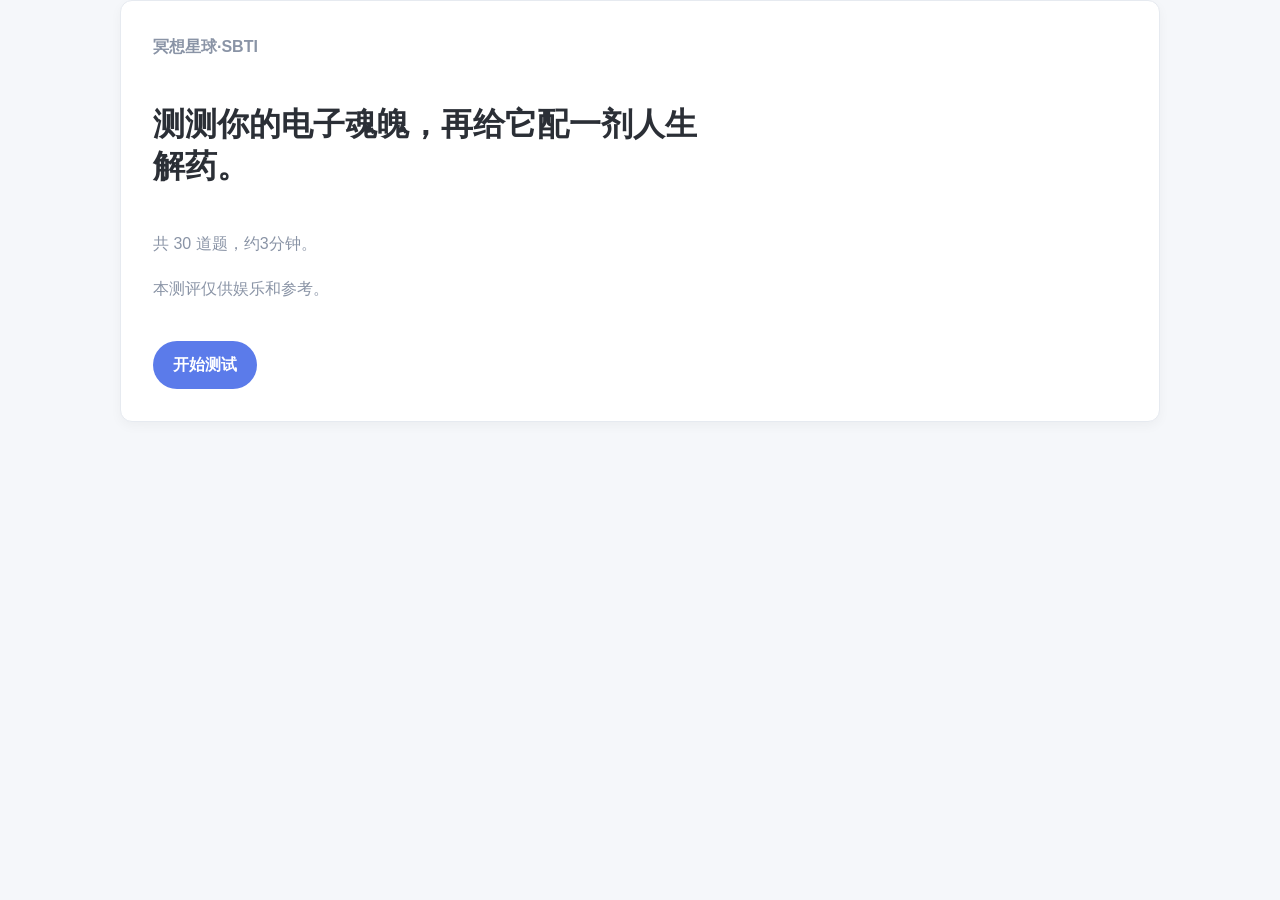
==== commit 46bfa103: "修改题目和人格文案，调整页面布局和UI样式" ====
--- a/index.html
+++ b/index.html
@@ -3,29 +3,22 @@
   <head>
     <meta charset="UTF-8" />
     <meta name="viewport" content="width=device-width, initial-scale=1.0" />
-    <title>冥想星球·MBTI</title>
+    <title>冥想星球·SBTI</title>
     <meta
       name="description"
-      content="冥想星球·MBTI 测评。测试你的人格，并根据人格结果推荐对应的人生解药。"
+      content="冥想星球·SBTI 测评。测试你的人格，并根据人格结果推荐对应的人生解药。"
     />
     <link rel="stylesheet" href="./assets/styles.css" />
   </head>
   <body>
-    <main class="app-shell">
-      <header class="topbar" id="topbar">
-        <div>
-          <h1>冥想星球·MBTI</h1>
-        </div>
-        <button class="button-ghost hidden" id="resetTopBtn" type="button">重新开始</button>
-      </header>
-
+    <main class="app-shell app-shell--survey">
       <section class="intro-screen" id="introScreen">
         <div class="card intro-card">
           <div class="intro-copy">
-            <p class="section-kicker">冥想星球·MBTI</p>
+            <p class="section-kicker">冥想星球·SBTI</p>
             <h2>测测你的电子魂魄，再给它配一剂人生解药。</h2>
             <p class="intro-summary">
-              共 30 道常规题，约3分钟。
+              共 30 道题，约3分钟。
             </p>
             <p class="intro-note">本测评仅供娱乐和参考。</p>
             <div class="intro-actions">
@@ -38,7 +31,7 @@
       <section class="test hidden" id="testScreen">
         <div class="card test-card">
           <div class="test-progress">
-            <div class="progress-label progress" id="progressText">0 / 31</div>
+            <div class="progress-label progress" id="progressText">0 / 30</div>
             <div class="progress-track" aria-hidden="true"><span id="progressBar"></span></div>
           </div>
           <div class="test-head">
@@ -49,36 +42,8 @@
           <div class="test-actions">
             <button class="button-ghost" id="prevBtn" type="button">上一题</button>
             <button class="button-secondary" id="nextBtn" type="button">下一题</button>
-            <button class="button-primary hidden" id="submitBtn" type="button">提交并查看结果</button>
+            <button class="button-primary hidden" id="submitBtn" type="button">查看结果</button>
           </div>
-        </div>
-      </section>
-
-      <section class="result hidden" id="resultScreen">
-        <div class="card result-card result-card--highlight">
-          <p class="section-kicker" id="resultKicker">你的主类型</p>
-          <h2 class="result-highlight" id="resultName">CTRL（拿捏者）</h2>
-          <p class="result-match" id="matchBadge">匹配度 92%</p>
-        </div>
-
-        <div class="card result-card result-card--detail">
-          <p class="section-kicker">开场白</p>
-          <blockquote class="result-quote" id="resultIntro">怎么样，被我拿捏了吧？</blockquote>
-          <p class="section-kicker">人格说明</p>
-          <p class="result-description" id="resultDesc"></p>
-          <p class="safety-note hidden" id="safetyNote"></p>
-        </div>
-
-        <div class="card result-card result-card--antidote" id="antidoteBlock">
-          <p class="section-kicker">人生解药</p>
-          <h3 id="antidoteTitle">松开方向盘</h3>
-          <p id="antidoteSubtitle">适合从控制感和责任压力里松一口气。</p>
-          <button class="button-primary" id="antidoteBtn" type="button">查看人生解药</button>
-        </div>
-
-        <div class="result-actions">
-          <button class="button-ghost" id="restartBtn" type="button">重新测试</button>
-          <button class="button-secondary" id="copyBtn" type="button">复制结果</button>
         </div>
       </section>
     </main>
--- a/assets/styles.css
+++ b/assets/styles.css
@@ -67,6 +67,10 @@
   padding: var(--space-20) 0 var(--space-32);
 }
 
+.app-shell--survey {
+  padding-top: var(--space-40);
+}
+
 .topbar {
   display: flex;
   justify-content: space-between;
@@ -239,7 +243,7 @@
 .test-progress {
   display: flex;
   flex-direction: column;
-  align-items: flex-start;
+  align-items: stretch;
   gap: var(--space-8);
   width: 100%;
   min-width: 0;
@@ -252,7 +256,7 @@
 
 .progress-track {
   height: 8px;
-  width: min(320px, 100%);
+  width: 100%;
   overflow: hidden;
   border-radius: var(--radius-sm);
   background: var(--color-fill-light);
@@ -336,6 +340,14 @@
   justify-content: flex-end;
 }
 
+.result-actions {
+  justify-content: stretch;
+}
+
+.result-actions .button-ghost {
+  width: 100%;
+}
+
 .result {
   display: grid;
   gap: var(--space-16);
@@ -347,13 +359,48 @@
 }
 
 .result-card--highlight {
+  min-height: 180px;
+}
+
+.result-hero {
+  display: grid;
+  grid-template-columns: 136px minmax(0, 1fr);
+  gap: var(--space-20);
+  align-items: center;
+}
+
+.result-figure {
+  min-height: 136px;
+  border: 1px solid var(--color-border);
+  border-radius: var(--radius-md);
+  background: var(--color-fill-light);
+}
+
+.result-figure-placeholder {
   display: flex;
-  flex-direction: column;
   align-items: center;
   justify-content: center;
+  min-height: 136px;
+  padding: var(--space-16);
+  color: var(--color-text-secondary);
+  font-size: 14px;
+  font-weight: 700;
+  line-height: 1.6;
+  text-align: center;
+}
+
+.result-hero-copy {
+  display: grid;
   gap: var(--space-12);
-  min-height: 180px;
-  text-align: center;
+}
+
+.result-hero-copy .section-kicker,
+.result-hero-copy .result-match {
+  justify-self: start;
+}
+
+.result-hero-copy .result-highlight {
+  text-align: left;
 }
 
 .result-match {
@@ -371,7 +418,8 @@
 }
 
 .result-card--detail,
-.result-card--antidote {
+.result-card--antidote,
+.result-card--dimensions {
   display: grid;
   gap: var(--space-12);
 }
@@ -417,6 +465,69 @@
   white-space: pre-wrap;
 }
 
+.dimension-list {
+  display: grid;
+  gap: var(--space-8);
+}
+
+.dimension-item {
+  display: grid;
+  grid-template-columns: 52px minmax(0, 1fr) auto;
+  gap: var(--space-12);
+  align-items: center;
+  padding: var(--space-12) 0;
+}
+
+.dimension-item + .dimension-item {
+  border-top: 1px solid var(--color-border);
+}
+
+.dimension-code,
+.dimension-level {
+  margin: 0;
+  font-weight: 700;
+}
+
+.dimension-code {
+  color: var(--color-primary);
+  text-transform: uppercase;
+}
+
+.dimension-copy {
+  display: grid;
+  gap: var(--space-4);
+}
+
+.dimension-model,
+.dimension-name {
+  margin: 0;
+}
+
+.dimension-model {
+  color: var(--color-text-secondary);
+  font-size: 13px;
+  line-height: 1.5;
+}
+
+.dimension-name {
+  color: var(--color-text-primary);
+  font-size: 15px;
+  line-height: 1.6;
+}
+
+.dimension-level {
+  display: inline-flex;
+  align-items: center;
+  justify-content: center;
+  min-width: 56px;
+  min-height: 32px;
+  padding: 0 var(--space-8);
+  border: 1px solid var(--color-border);
+  border-radius: var(--radius-lg);
+  background: var(--color-primary-light);
+  color: var(--color-primary);
+}
+
 .safety-note {
   padding: var(--space-12) var(--space-16);
   margin: 0;
@@ -426,162 +537,178 @@
   color: var(--color-text-primary) !important;
 }
 
-.prescription-page {
-  display: grid;
-  gap: var(--space-20);
-}
-
-.prescription-card {
-  padding: var(--space-20);
-}
-
-.prescription-card--overview {
-  display: grid;
+.sheet-nav {
+  display: flex;
+  justify-content: space-between;
+  align-items: center;
+  gap: var(--space-16);
+  max-width: 860px;
+  margin: 0 auto var(--space-12);
+}
+
+.sheet-nav-title {
+  margin: 0;
+  font-size: 32px;
+  line-height: 1.2;
+}
+
+.prescription-sheet {
+  position: relative;
+  max-width: 860px;
+  margin: 0 auto;
+  padding: var(--space-32);
+  overflow: hidden;
+  background: linear-gradient(180deg, var(--color-surface), var(--color-bg));
+  isolation: isolate;
+}
+
+.prescription-sheet::before {
+  content: "";
+  position: absolute;
+  inset: var(--space-12);
+  border: 1px solid var(--color-border);
+  border-radius: calc(var(--radius-md) - 2px);
+  pointer-events: none;
+  z-index: -1;
+}
+
+.sheet-head {
+  display: flex;
+  justify-content: space-between;
+  gap: var(--space-24);
+  align-items: flex-start;
+  padding-bottom: var(--space-24);
+  border-bottom: 1px solid var(--color-border);
+}
+
+.clinic-copy {
+  display: grid;
+  gap: var(--space-8);
+  flex: 1 1 auto;
+  min-width: 0;
+}
+
+.clinic-note,
+.info-label,
+.prescription-count,
+.prescription-date {
+  margin: 0;
+  color: var(--color-text-secondary);
+}
+
+.clinic-copy h1,
+.sheet-title,
+.prescription-sheet .prescription-name {
+  margin: 0;
+  letter-spacing: 0;
+}
+
+.clinic-copy h1 {
+  font-size: 36px;
+  line-height: 1.2;
+}
+
+.clinic-note {
+  max-width: 560px;
+  font-size: 14px;
+  line-height: 1.75;
+}
+
+.diagnosis-stamp {
+  display: inline-flex;
+  align-items: center;
+  justify-content: center;
+  flex: 0 0 auto;
+  width: 96px;
+  height: 96px;
+  border: 2px solid var(--color-primary);
+  border-radius: 999px;
+  background: var(--color-primary-light);
+  color: var(--color-primary);
+  font-size: 18px;
+  font-weight: 700;
+  line-height: 1.3;
+  letter-spacing: 0.08em;
+  text-align: center;
+  white-space: nowrap;
+  transform: rotate(-10deg);
+}
+
+.patient-grid {
+  display: grid;
+  grid-template-columns: repeat(2, minmax(0, 1fr));
+  margin-top: var(--space-20);
+  border-top: 1px solid var(--color-border);
+  border-left: 1px solid var(--color-border);
+}
+
+.info-row {
+  display: grid;
+  grid-template-columns: 88px minmax(0, 1fr);
   gap: var(--space-12);
-}
-
-.prescription-card h2 {
-  font-size: 38px;
-  line-height: 1.2;
-}
-
-.prescription-card h3 {
-  font-size: 22px;
+  padding: var(--space-16);
+  border-right: 1px solid var(--color-border);
+  border-bottom: 1px solid var(--color-border);
+}
+
+.info-label {
+  font-size: 13px;
+  font-weight: 700;
+}
+
+.info-value {
+  color: var(--color-text-primary);
+  font-size: 15px;
+  line-height: 1.75;
+}
+
+.sheet-section {
+  padding: var(--space-24) 0;
+  border-bottom: 1px solid var(--color-border);
+}
+
+.prescription-sheet .prescription-name {
+  font-size: 28px;
   line-height: 1.35;
 }
 
-.prescription-name {
-  margin: var(--space-8) 0 0;
-  color: var(--color-text-primary) !important;
-  font-size: 20px;
-  font-weight: 700;
-  line-height: 1.4;
-}
-
-.prescription-status {
+.prescription-summary,
+.sheet-paragraph,
+.instruction-list,
+.rx-usage,
+.rx-scene {
   margin: 0;
   color: var(--color-text-secondary);
   font-size: 15px;
   line-height: 1.9;
 }
 
-.prescription-meta {
-  display: inline-flex;
-  margin: var(--space-4) 0 0;
-  padding: var(--space-8) var(--space-12);
-  border: 1px solid var(--color-border);
-  border-radius: var(--radius-lg);
-  background: var(--color-primary-light);
-  color: var(--color-primary) !important;
-  font-weight: 700;
-}
-
-.prescription-panel-head {
-  display: flex;
-  justify-content: space-between;
-  gap: var(--space-16);
-  align-items: flex-start;
-  flex-wrap: wrap;
-}
-
-.prescription-panel-head span {
-  padding: var(--space-8) var(--space-12);
-  border-radius: var(--radius-lg);
-  background: var(--color-primary-light);
-  color: var(--color-primary);
-  font-weight: 700;
-}
-
-.featured-practices {
-  display: grid;
-  gap: var(--space-12);
-  margin-top: var(--space-16);
-}
-
-.practice-card {
-  box-shadow: none;
-}
-
-.practice-card--featured {
-  display: grid;
-  grid-template-columns: 34px 1fr;
-  gap: var(--space-12);
-  align-items: start;
-  min-height: 0;
-  padding: var(--space-16);
-  text-decoration: none;
-}
-
-.practice-copy strong,
-.practice-copy em {
-  display: block;
-}
-
-.practice-copy strong {
-  font-size: 17px;
+.prescription-summary {
+  margin-top: var(--space-8);
+}
+
+.sheet-title {
+  font-size: 22px;
   line-height: 1.35;
 }
 
-.practice-copy em {
-  margin-top: var(--space-8);
-  color: var(--color-text-secondary);
-  font-style: normal;
-  line-height: 1.65;
-}
-
-.practice-list {
-  display: grid;
-  gap: var(--space-12);
-  margin-top: var(--space-16);
-}
-
-.practice-card--detail {
-  display: grid;
-  gap: var(--space-12);
-  padding: var(--space-16);
-}
-
-.practice-title-row {
-  display: flex;
-  align-items: center;
-  gap: var(--space-12);
-  flex-wrap: wrap;
-}
-
-.practice-title-row h4 {
-  flex: 1;
-  min-width: 180px;
-  margin: 0;
-  font-size: 18px;
-  line-height: 1.35;
-}
-
-.practice-order {
-  display: inline-flex;
-  align-items: center;
-  justify-content: center;
-  width: 30px;
-  height: 30px;
-  border-radius: var(--radius-sm);
-  border: 1px solid var(--color-border);
-  background: var(--color-surface);
-  color: var(--color-primary);
-  font-weight: 700;
-}
-
-.practice-duration {
-  color: var(--color-primary);
-  font-weight: 700;
-}
-
-.practice-card--detail p {
-  margin: 0;
-  color: var(--color-text-secondary);
-  font-size: 15px;
-  line-height: 1.9;
-}
-
-.practice-foot {
+.sheet-paragraph {
+  max-width: 760px;
+}
+
+.instruction-list {
+  display: grid;
+  gap: var(--space-8);
+  margin: var(--space-16) 0 0;
+  padding-left: 20px;
+}
+
+.instruction-list li {
+  padding-left: var(--space-4);
+}
+
+.section-head,
+.footer-actions {
   display: flex;
   justify-content: space-between;
   gap: var(--space-12);
@@ -589,15 +716,107 @@
   flex-wrap: wrap;
 }
 
-.practice-foot span {
+.prescription-count {
+  font-size: 13px;
+  font-weight: 700;
+}
+
+.rx-list {
+  margin-top: var(--space-12);
+  border-top: 1px solid var(--color-border);
+}
+
+.rx-item {
+  display: grid;
+  grid-template-columns: minmax(0, 1fr) auto;
+  gap: var(--space-20);
+  align-items: start;
+  padding: var(--space-16) 0;
+  border-bottom: 1px dashed var(--color-border);
+  color: inherit;
+  text-decoration: none;
+}
+
+.rx-list .rx-item:last-child {
+  border-bottom: 0;
+  padding-bottom: 0;
+}
+
+a.rx-item {
+  transition:
+    background-color 160ms ease,
+    border-color 160ms ease,
+    transform 160ms ease;
+}
+
+a.rx-item:hover,
+a.rx-item:focus-visible {
+  background: rgba(91, 123, 234, 0.04);
+  outline: none;
+}
+
+a.rx-item:active {
+  transform: translateY(1px);
+}
+
+.rx-item-main {
+  display: grid;
+  gap: var(--space-8);
+}
+
+.rx-item-head {
+  display: flex;
+  align-items: baseline;
+  gap: var(--space-12);
+  flex-wrap: wrap;
+}
+
+.rx-item-head h4,
+.rx-dose {
+  margin: 0;
+}
+
+.rx-item-head h4 {
+  color: var(--color-text-primary);
+  font-size: 18px;
+  line-height: 1.5;
+}
+
+.rx-index {
   color: var(--color-text-secondary);
-  font-size: 13px;
-}
-
-.practice-foot a {
-  color: var(--color-primary);
-  font-weight: 700;
-  text-decoration: none;
+  font-size: 15px;
+  font-weight: 700;
+}
+
+.rx-dose {
+  min-width: 120px;
+  color: var(--color-text-primary);
+  font-size: 14px;
+  font-weight: 700;
+  text-align: right;
+}
+
+.sheet-footer {
+  display: grid;
+  gap: var(--space-16);
+  padding-top: var(--space-24);
+}
+
+.footer-actions {
+  justify-content: flex-start;
+  flex-direction: column;
+  align-items: stretch;
+}
+
+.footer-actions .button-ghost,
+.footer-actions .button-primary {
+  width: 100%;
+}
+
+.prescription-sheet .safety-note {
+  margin-top: var(--space-16);
+  border-left: 4px solid var(--color-primary);
+  background: var(--color-primary-light);
 }
 
 @media (max-width: 760px) {
@@ -606,12 +825,8 @@
     padding-top: var(--space-12);
   }
 
-  .topbar {
-    align-items: flex-start;
-  }
-
-  .topbar h1 {
-    font-size: 24px;
+  .app-shell--survey {
+    padding-top: var(--space-24);
   }
 
   .intro-copy,
@@ -620,12 +835,7 @@
     padding: var(--space-16);
   }
 
-  .prescription-card {
-    padding: var(--space-16);
-  }
-
-  .intro-copy h2,
-  .prescription-card h2 {
+  .intro-copy h2 {
     font-size: 28px;
   }
 
@@ -657,4 +867,128 @@
     width: 100%;
   }
 
-}
+  .result-hero {
+    grid-template-columns: 1fr;
+    gap: var(--space-16);
+  }
+
+  .result-hero-copy {
+    justify-items: center;
+    text-align: center;
+  }
+
+  .result-hero-copy .section-kicker,
+  .result-hero-copy .result-match {
+    justify-self: center;
+  }
+
+  .result-hero-copy .result-highlight {
+    text-align: center;
+  }
+
+  .dimension-item {
+    grid-template-columns: 1fr auto;
+  }
+
+  .dimension-code,
+  .dimension-copy {
+    grid-column: 1 / 2;
+  }
+
+  .dimension-level {
+    grid-column: 2 / 3;
+    grid-row: 1 / span 2;
+    align-self: center;
+  }
+
+  .sheet-nav {
+    justify-content: space-between;
+    align-items: center;
+    gap: var(--space-12);
+    margin-bottom: var(--space-8);
+  }
+
+  .sheet-nav-title {
+    font-size: 28px;
+  }
+
+  .sheet-nav .button-ghost {
+    min-height: 44px;
+    padding: 0 var(--space-16);
+    flex-shrink: 0;
+  }
+
+  .prescription-sheet {
+    padding: var(--space-16);
+  }
+
+  .prescription-sheet::before {
+    inset: var(--space-8);
+  }
+
+  .sheet-head {
+    flex-direction: row;
+    align-items: flex-start;
+    gap: var(--space-12);
+  }
+
+  .clinic-copy h1 {
+    font-size: 30px;
+  }
+
+  .diagnosis-stamp {
+    width: 76px;
+    height: 76px;
+    font-size: 15px;
+  }
+
+  .patient-grid {
+    grid-template-columns: 1fr;
+  }
+
+  .info-row {
+    grid-template-columns: 72px minmax(0, 1fr);
+  }
+
+  .prescription-sheet .prescription-name {
+    font-size: 24px;
+  }
+
+  .rx-item {
+    grid-template-columns: 1fr;
+    gap: var(--space-8);
+  }
+
+  .rx-dose {
+    min-width: 0;
+    text-align: left;
+  }
+
+}
+
+@media print {
+  body {
+    background: var(--color-surface);
+  }
+
+  .app-shell {
+    width: 100%;
+    padding: 0;
+  }
+
+  .sheet-nav,
+  .footer-actions {
+    display: none;
+  }
+
+  .prescription-sheet {
+    border: 0;
+    box-shadow: none;
+    padding: 0;
+    background: var(--color-surface);
+  }
+
+  .prescription-sheet::before {
+    display: none;
+  }
+}
